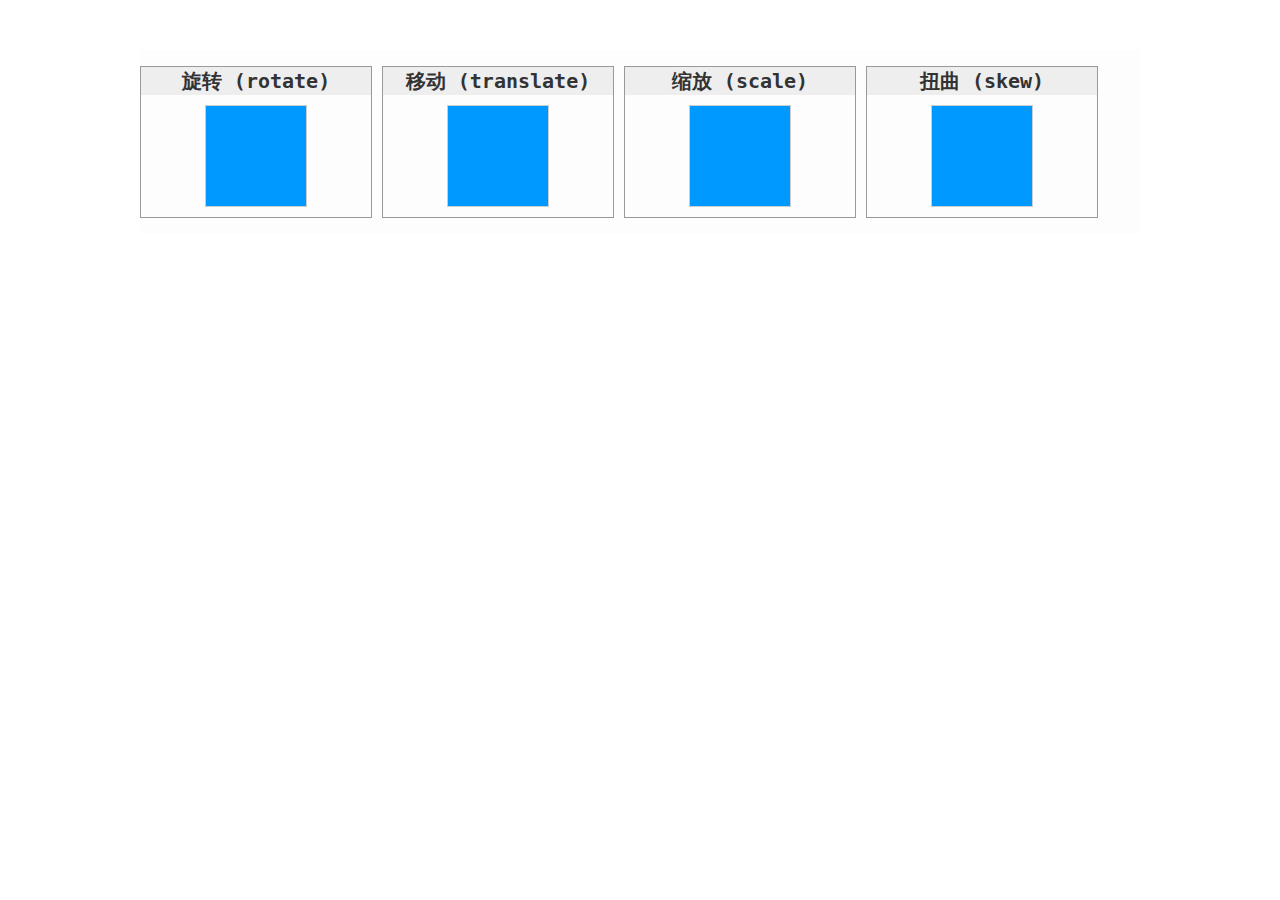
==== css动画/02_transform.html @ d85df745 "first commit" ====
<!DOCTYPE html>
<html lang="en" dir="ltr">
<head>
    <meta charset="utf-8">
    <title></title>
    <link rel="stylesheet" href="style.css">
    <style typr="text/css">
      .transform{
        width: 1000px;
        background-color: #fdfdfd;
        margin: 50px auto;
      }
      .transform:after{
        clear: both;
        content: ' ';
        display: block;
        overflow: hidden;
      }
      .transform > p{
        width: 230px;
        float: left;
        border: 1px #999 solid;
        margin-right: 10px;
        text-align: center;
        padding-bottom: 10px;
      }

      .transform > p strong{
         display: block;
         background-color: #eee;
         line-height: 28px;
         font-size: 20px;
         font-family: monospace;
         color: #333;
         margin-bottom: 10px;
      }

      .transform > p span{
        display: block;
        width: 100px;
        height: 100px;
        margin: 0 auto;
        border: 1px #ccc solid;
        background-color: #09f;

      }

    </style>
</head>
<body>
  <div class="transform">
    <p>
        <strong>旋转 (rotate)</strong>
        <span class="rotate"></span>
    </P>
    <p>
        <strong>移动 (translate)</strong>
        <span class="translate"></span>
    </P>
    <p>
        <strong>缩放 (scale)</strong>
        <span class="scale"></span>
    </P>
    <p>
        <strong>扭曲 (skew)</strong>
        <span class="skew"></span>
    </P>
  </div>
</body>

</html>
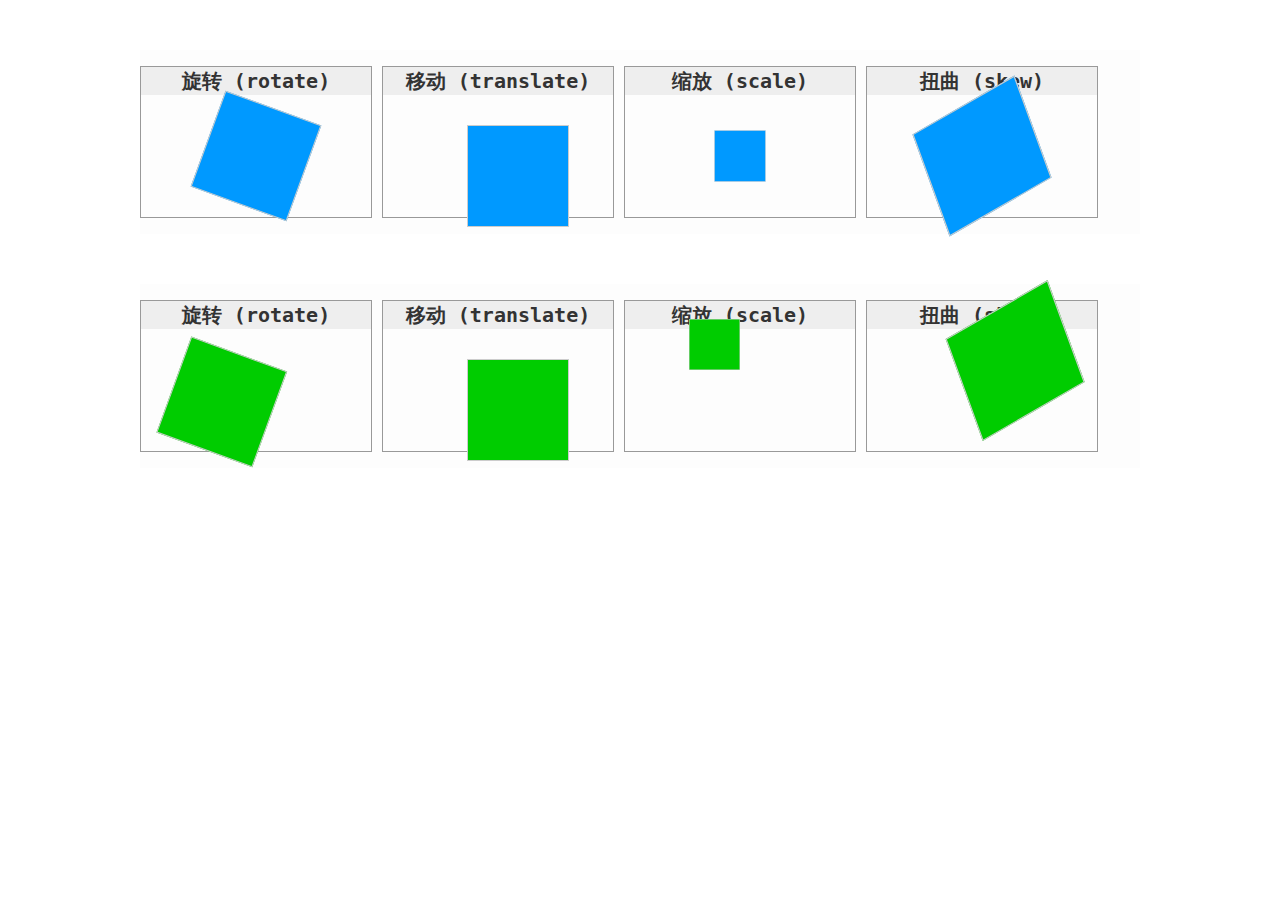
==== commit 5329438b: "add shadow.html" ====
--- a/css动画/02_transform.html
+++ b/css动画/02_transform.html
@@ -42,8 +42,28 @@
         margin: 0 auto;
         border: 1px #ccc solid;
         background-color: #09f;
+      }
+      .transform.origin > p span{
+        background-color: #0c0;
+        transform-origin: 0 -40px;
+      }
 
+      .transform > p .rotate{
+        transform: rotate(20deg);
       }
+
+      .transform > p .translate{
+        transform: translate(20px,20px);
+      }
+
+      .transform > p .scale{
+        transform: scale(0.5);
+      }
+
+      .transform > p .skew{
+        transform: skew(20deg,-30deg);
+      }
+
 
     </style>
 </head>
@@ -66,6 +86,25 @@
         <span class="skew"></span>
     </P>
   </div>
+
+  <div class="transform origin">
+    <p>
+        <strong>旋转 (rotate)</strong>
+        <span class="rotate"></span>
+    </P>
+    <p>
+        <strong>移动 (translate)</strong>
+        <span class="translate"></span>
+    </P>
+    <p>
+        <strong>缩放 (scale)</strong>
+        <span class="scale"></span>
+    </P>
+    <p>
+        <strong>扭曲 (skew)</strong>
+        <span class="skew"></span>
+    </P>
+  </div>
 </body>
 
 </html>
